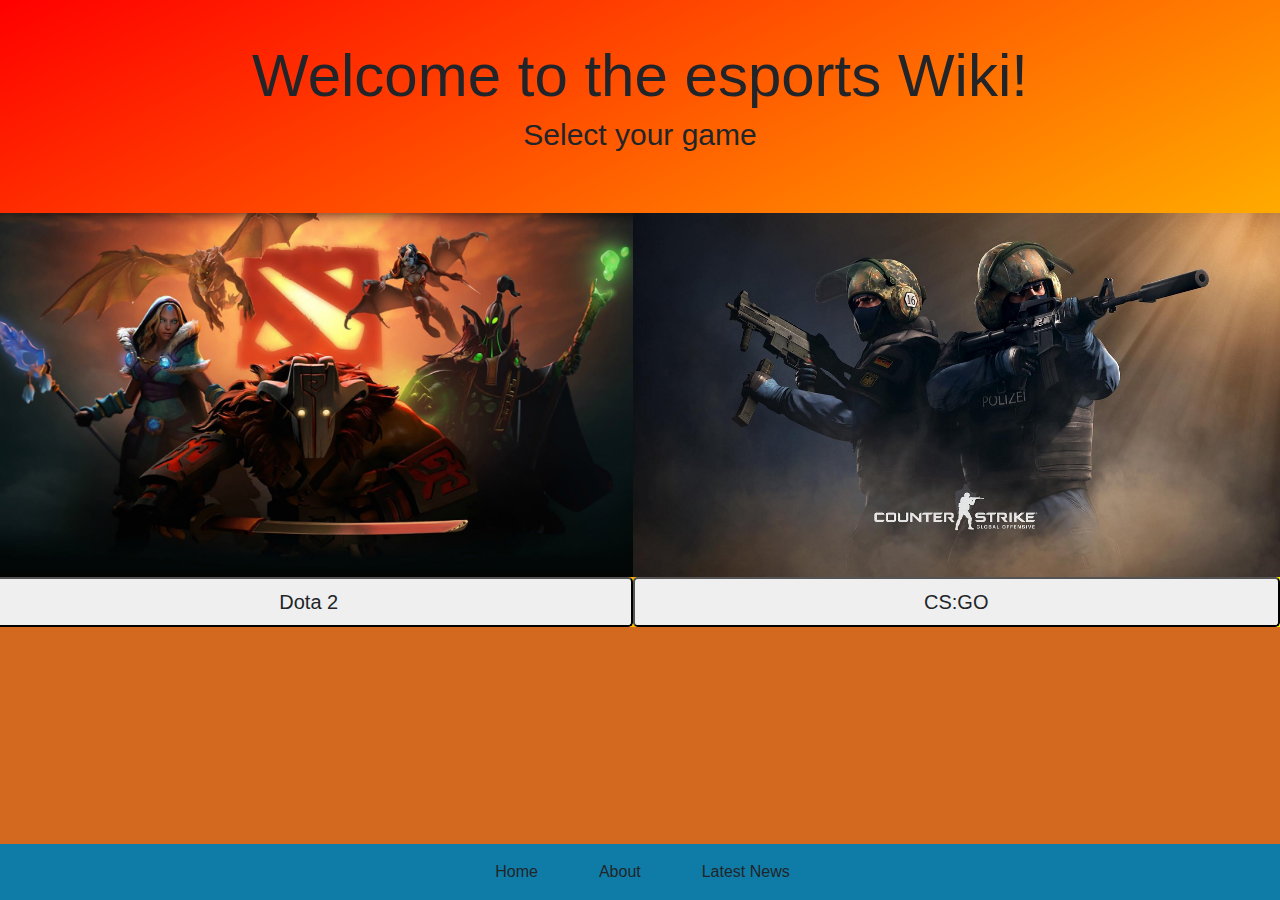
==== index.html @ 648b3dc6 "first commit" ====
<!DOCTYPE html>
<html lang="en">
<head>
    <meta charset="UTF-8">
    <meta name="viewport" content="width=device-width, initial-scale=1.0">
    <link rel="stylesheet" href="https://stackpath.bootstrapcdn.com/bootstrap/4.4.1/css/bootstrap.min.css" integrity="sha384-Vkoo8x4CGsO3+Hhxv8T/Q5PaXtkKtu6ug5TOeNV6gBiFeWPGFN9MuhOf23Q9Ifjh" crossorigin="anonymous">
    <link rel="stylesheet" href="style.css">
    <title>esports Community</title>
</head>
<body>
    <div class="navbar navbar-expand-sm bg-light fixed-bottom justify-content-center">
        <!-- Brand/logo -->
        
        
        <!-- Links -->
        <ul class="navbar-nav">
          <li class="nav-item">
            <a class="nav-link active" href="#home">Home</a>
          </li>
          <li class="nav-item">
            <a class="nav-link active" href="#about">About</a>
          </li>
          <li class="nav-item">
            <a class="nav-link active" href="#precautions">Latest News</a>
          </li>
        </ul>
      </div>
      
    <div class="container-fluid ">
      <h2>Welcome to the esports Wiki!</h2>
        <p style="text-align: center;font-size: 30px;">Select your game</p>
      <div class="row">
        <div class="col">
          <div class="dota2">
            <img src="d2.jpg" alt="" style="width:100%; height:auto;">
            <button type="button" class="btn-lg btn-basic btn-block" style="color: #212529;">Dota 2</button>
          </div>
        </div>
        <div class="col">
          <div class="csgo">
            <img src="csgo.jpg" alt="" style="width:100%; height:auto;">
            <button type="button" class="btn-lg btn-basic btn-block" style="color: #212529;">CS:GO</button>
          </div>
        </div>
      </div>
    </div>
</body>
</html>
---- style.css ----
html{
    margin:0px;
}
.navbar{
    background-color: rgb(15, 124, 167) !important;
    box-sizing: border-box;
} 

a.nav-link{
    color: #212529;
    padding-left: 20px;
    text-align: center;
}
a.nav-link:hover{
    font-size: 16px;
    color: rgb(109, 134, 16);
}
li.nav-item{
    margin-left: 5px;
    padding-left: 20px;
    text-align: center;
    padding-right: 20px;
}
a.navbar-brand{
    padding-left: 80px;
    padding-right: 100px;
}
body{
    margin: 0px 0px 0px 0px;
    height: auto;
    width: 100%;
    background-color: chocolate;
}
h2{
    padding-top: 40px 0px 25px 0px;
    font-family: 'Lucida Sans', 'Lucida Sans Regular', 'Lucida Grande', 'Lucida Sans Unicode', Geneva, Verdana, sans-serif;
    font-size: 60px;
    text-align: center;
    margin-bottom: 0px;
}
.container-fluid{
    padding: 40px 0px 0px 0px;
    background-image: linear-gradient(to bottom right, red, yellow);
}
.row{
    margin-right: 0px;
    border: transparent;
}
.col{
    padding:0px;
}
.dota2{
    padding-top: 40px;
    margin: 0px;
}

.csgo{
    padding-top: 40px;
}
@media only screen and (max-width: 600px) {
    body {
        height: 700px;
    }
    .row{
        display:flex;
        flex-direction: column;
        flex-wrap: nowrap;
    }
    .col{
        padding-top:0%;
    }
    .navbar{
        position: relative;
    }
    .navbar-nav{
        display:flex;
        flex-direction: row;
    }
  }
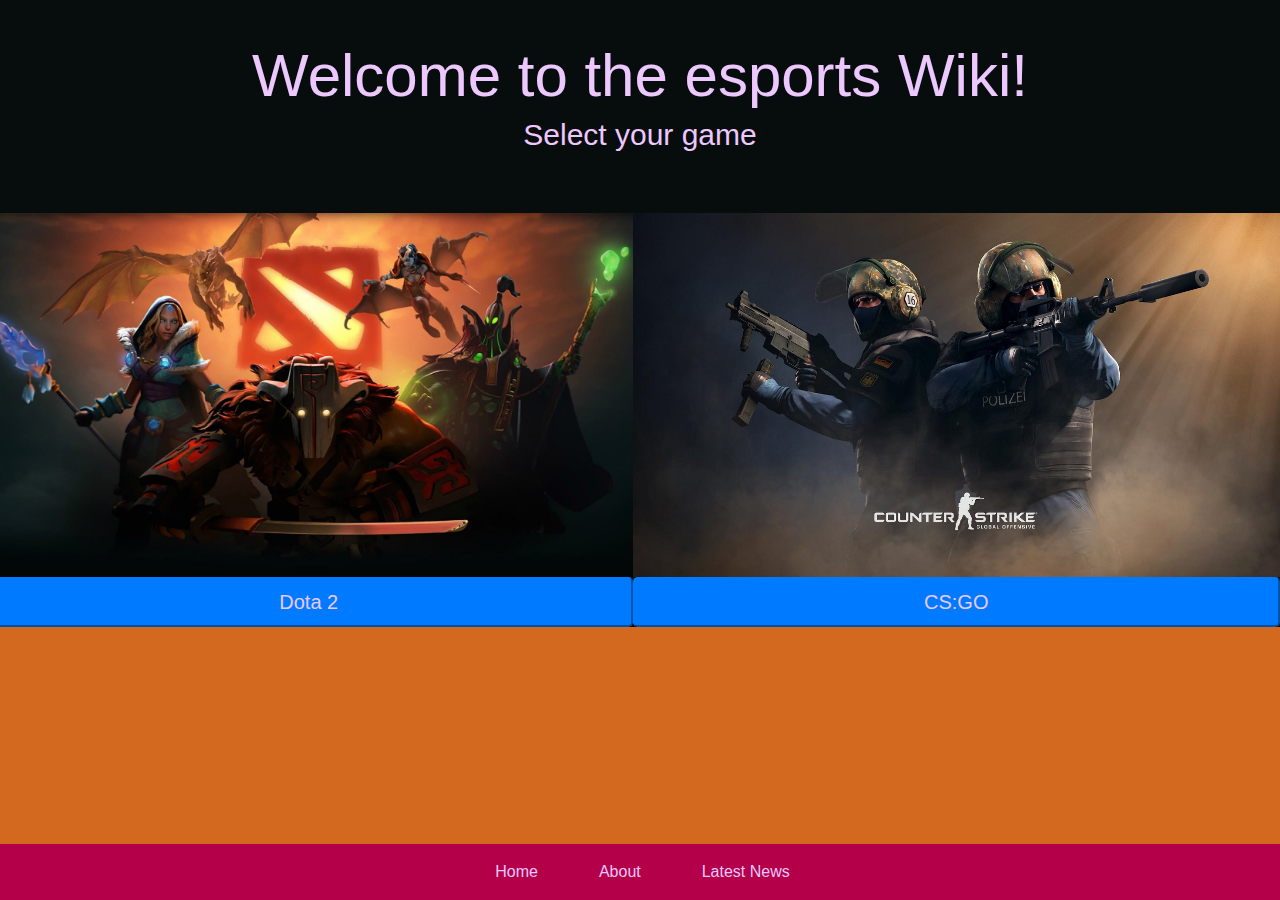
==== commit 521b25ec: "colours" ====
--- a/index.html
+++ b/index.html
@@ -28,18 +28,18 @@
       
     <div class="container-fluid ">
       <h2>Welcome to the esports Wiki!</h2>
-        <p style="text-align: center;font-size: 30px;">Select your game</p>
+        <p class="para">Select your game</p>
       <div class="row">
         <div class="col">
           <div class="dota2">
             <img src="d2.jpg" alt="" style="width:100%; height:auto;">
-            <button type="button" class="btn-lg btn-basic btn-block" style="color: #212529;">Dota 2</button>
+            <button type="button" class="btn-lg btn-primary btn-block" style="color: #EDC8FE;">Dota 2</button>
           </div>
         </div>
         <div class="col">
           <div class="csgo">
             <img src="csgo.jpg" alt="" style="width:100%; height:auto;">
-            <button type="button" class="btn-lg btn-basic btn-block" style="color: #212529;">CS:GO</button>
+            <button type="button" class="btn-lg btn-primary btn-block" style="color: #EDC8FE;">CS:GO</button>
           </div>
         </div>
       </div>
--- a/style.css
+++ b/style.css
@@ -2,12 +2,12 @@
     margin:0px;
 }
 .navbar{
-    background-color: rgb(15, 124, 167) !important;
+    background-color:#B30049 !important;
     box-sizing: border-box;
 } 
 
 a.nav-link{
-    color: #212529;
+    color: #EDC8FE;
     padding-left: 20px;
     text-align: center;
 }
@@ -37,10 +37,16 @@
     font-size: 60px;
     text-align: center;
     margin-bottom: 0px;
+    color: #EDC8FE;
+}
+.para{
+    color:#EDC8FE;
+    text-align: center;
+    font-size: 30px;
 }
 .container-fluid{
     padding: 40px 0px 0px 0px;
-    background-image: linear-gradient(to bottom right, red, yellow);
+    background-color: #070D0D;
 }
 .row{
     margin-right: 0px;
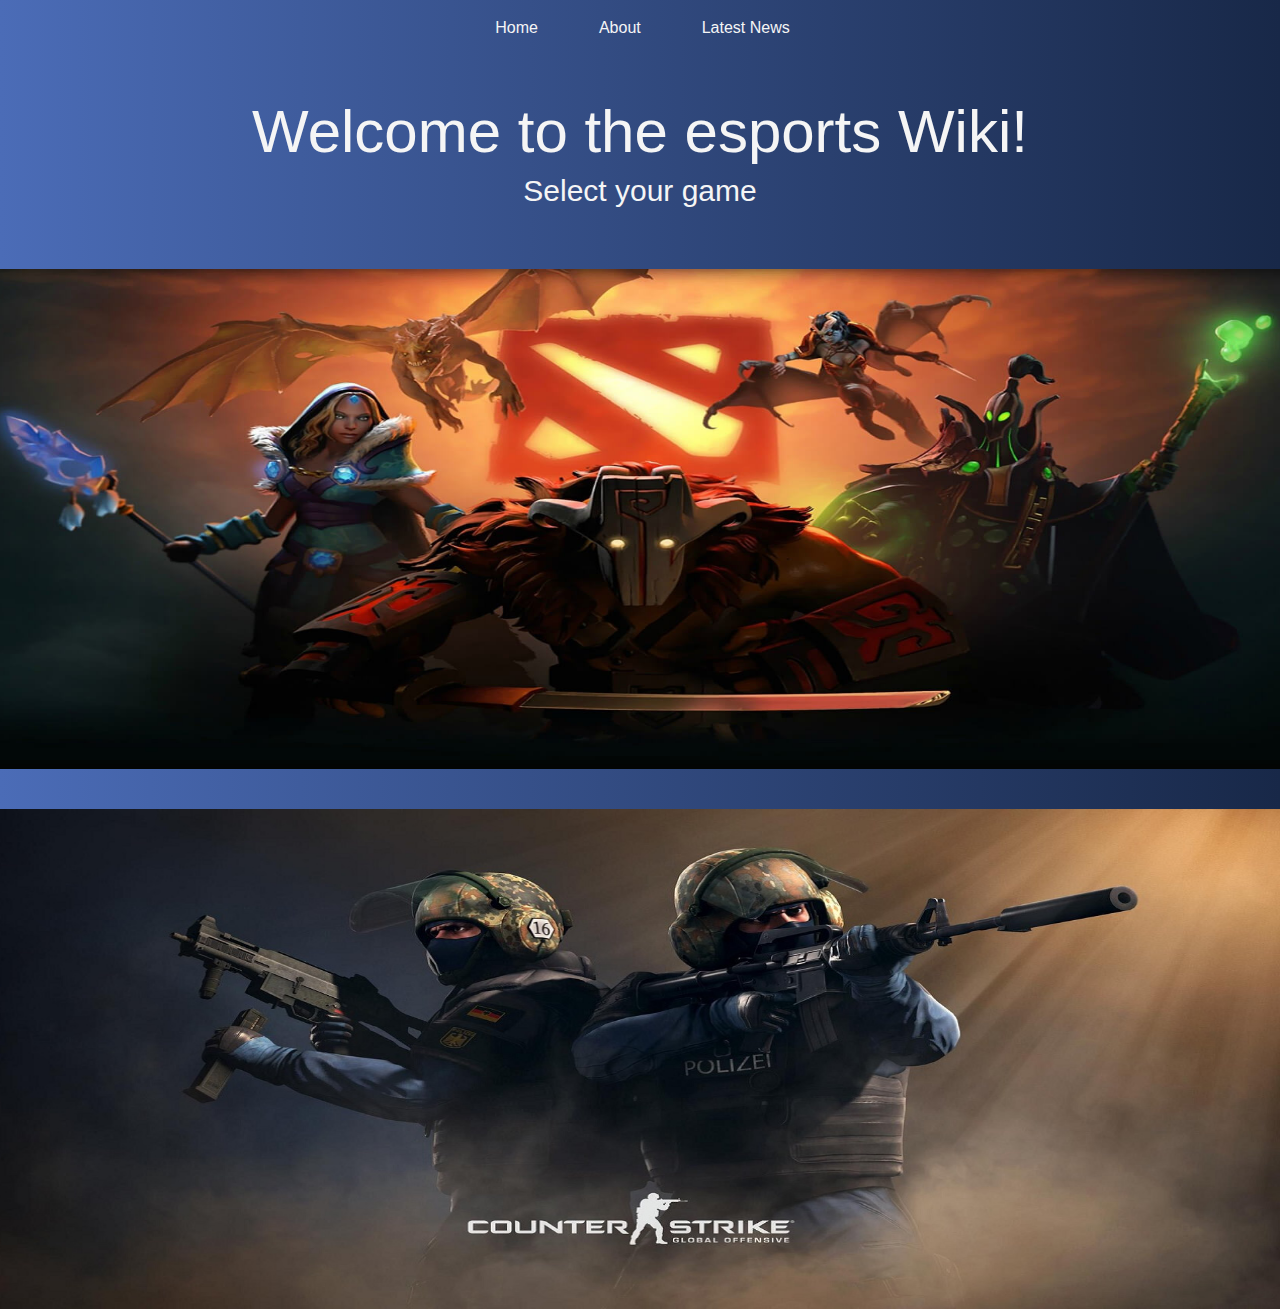
==== commit 6ffc2d94: "frontpage" ====
--- a/index.html
+++ b/index.html
@@ -32,14 +32,16 @@
       <div class="row">
         <div class="col">
           <div class="dota2">
-            <img src="d2.jpg" alt="" style="width:100%; height:auto;">
-            <button type="button" class="btn-lg btn-primary btn-block" style="color: #EDC8FE;">Dota 2</button>
+            <a href="dota2.html">
+              <img src="d2.jpg" alt="">
+            </a>
           </div>
         </div>
         <div class="col">
           <div class="csgo">
-            <img src="csgo.jpg" alt="" style="width:100%; height:auto;">
-            <button type="button" class="btn-lg btn-primary btn-block" style="color: #EDC8FE;">CS:GO</button>
+            <a href="csgo.html">
+              <img src="csgo.jpg" alt="">
+            </a>
           </div>
         </div>
       </div>
--- a/style.css
+++ b/style.css
@@ -1,13 +1,21 @@
 html{
     margin:0px;
 }
+img[src="d2.jpg"]{
+    width:100%; 
+    height:500px;
+}
+img[src="csgo.jpg"]{
+    width:100%; 
+    height:500px;
+}
 .navbar{
-    background-color:#B30049 !important;
+    background-image: linear-gradient(to right, #4b6cb7, #182848) !important;
     box-sizing: border-box;
 } 
 
 a.nav-link{
-    color: #EDC8FE;
+    color: whitesmoke;
     padding-left: 20px;
     text-align: center;
 }
@@ -37,16 +45,22 @@
     font-size: 60px;
     text-align: center;
     margin-bottom: 0px;
-    color: #EDC8FE;
+    color: whitesmoke;
+}
+.dota2 a:hover{
+    -webkit-filter: brightness(150%);
+}
+.csgo a:hover{
+    -webkit-filter: brightness(150%);
 }
 .para{
-    color:#EDC8FE;
+    color:whitesmoke;
     text-align: center;
     font-size: 30px;
 }
 .container-fluid{
     padding: 40px 0px 0px 0px;
-    background-color: #070D0D;
+    background-image: linear-gradient(to right, #4b6cb7, #182848);
 }
 .row{
     margin-right: 0px;
@@ -63,10 +77,7 @@
 .csgo{
     padding-top: 40px;
 }
-@media only screen and (max-width: 600px) {
-    body {
-        height: 700px;
-    }
+@media only screen and (max-width: 740px) {
     .row{
         display:flex;
         flex-direction: column;
@@ -82,4 +93,18 @@
         display:flex;
         flex-direction: row;
     }
-  }+}
+@media only screen and (max-width: 1400px){
+    .row{
+        display:flex;
+        flex-direction: column;
+        flex-wrap: nowrap;
+    }
+    .navbar{
+        position: relative;
+    }
+    .navbar-nav{
+        display:flex;
+        flex-direction: row;
+    }
+}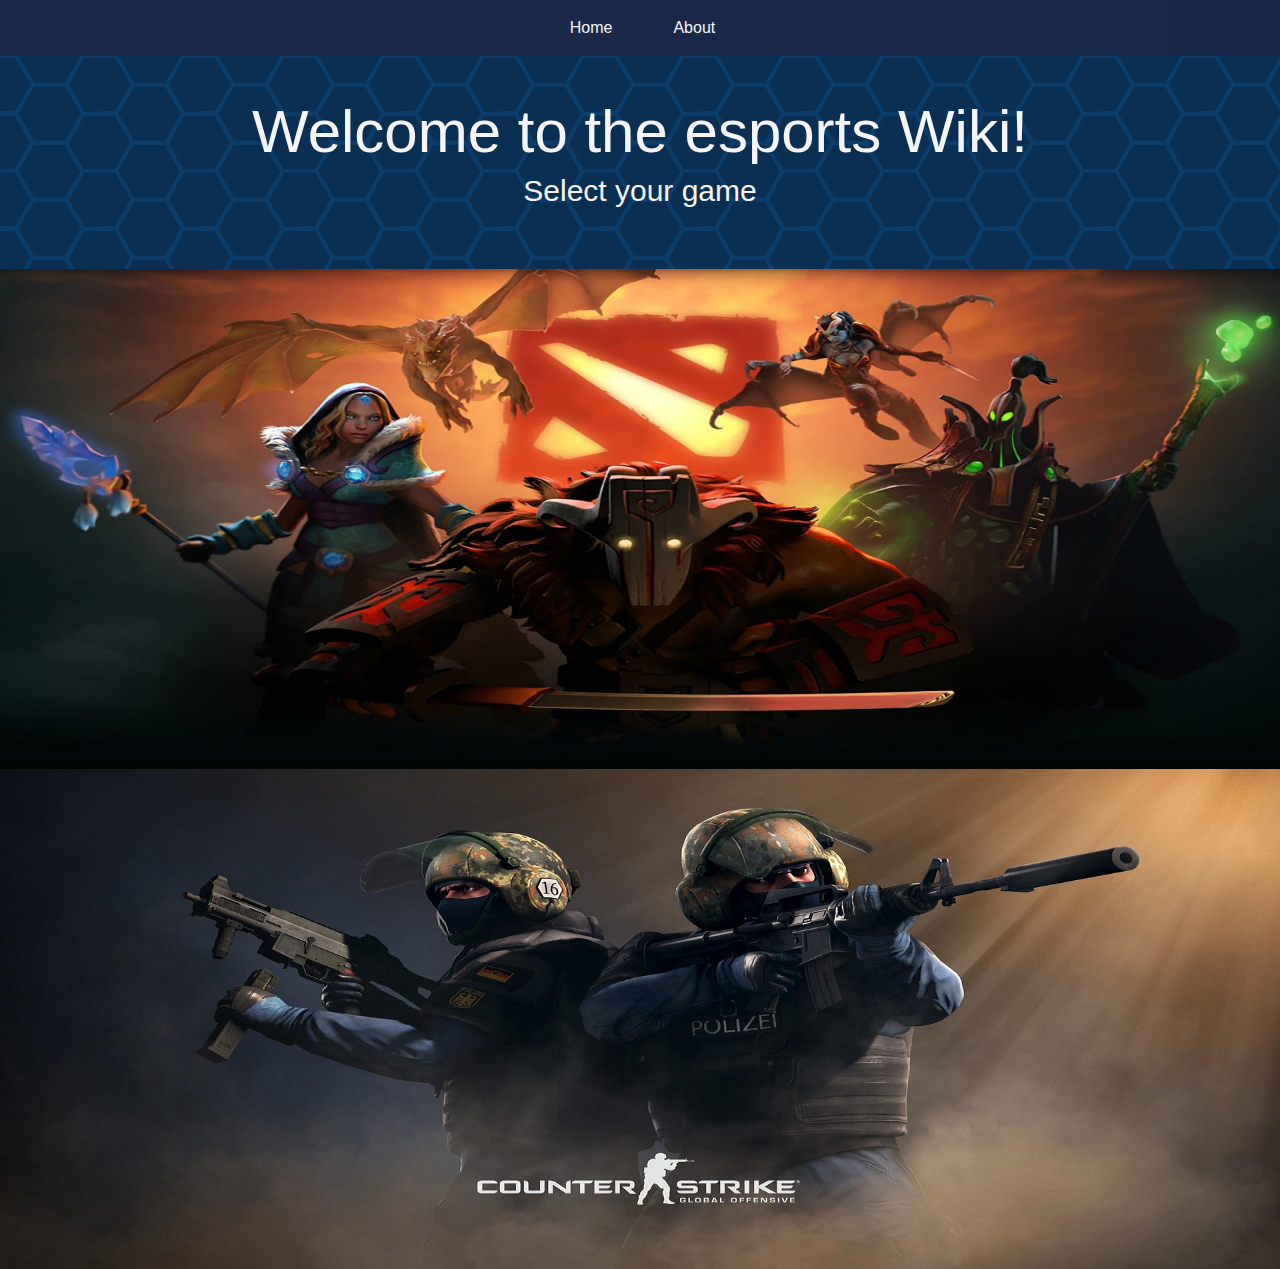
==== commit 4ce96cdf: "asda" ====
--- a/index.html
+++ b/index.html
@@ -9,30 +9,25 @@
 </head>
 <body>
     <div class="navbar navbar-expand-sm bg-light fixed-bottom justify-content-center">
-        <!-- Brand/logo -->
-        
-        
-        <!-- Links -->
-        <ul class="navbar-nav">
-          <li class="nav-item">
-            <a class="nav-link active" href="#home">Home</a>
-          </li>
-          <li class="nav-item">
-            <a class="nav-link active" href="#about">About</a>
-          </li>
-          <li class="nav-item">
-            <a class="nav-link active" href="#precautions">Latest News</a>
-          </li>
-        </ul>
-      </div>
+      <ul class="navbar-nav">
+        <li class="nav-item">
+          <a class="nav-link active" href="#home">Home</a>
+        </li>
+        <li class="nav-item">
+          <a class="nav-link active" href="#about">About</a>
+        </li>
+      </ul>
+    </div>
       
-    <div class="container-fluid ">
+    <div class="container-fluid">
+      <div class="banner">
       <h2>Welcome to the esports Wiki!</h2>
         <p class="para">Select your game</p>
+      </div>
       <div class="row">
         <div class="col">
           <div class="dota2">
-            <a href="dota2.html">
+            <a href="dota.html">
               <img src="d2.jpg" alt="">
             </a>
           </div>
--- a/style.css
+++ b/style.css
@@ -1,3 +1,4 @@
+/* ########## FOR INDEX.HTML ######### */
 html{
     margin:0px;
 }
@@ -10,7 +11,7 @@
     height:500px;
 }
 .navbar{
-    background-image: linear-gradient(to right, #4b6cb7, #182848) !important;
+    background-image: linear-gradient(to right, #1c2a49, #182848) !important;
     box-sizing: border-box;
 } 
 
@@ -37,7 +38,7 @@
     margin: 0px 0px 0px 0px;
     height: auto;
     width: 100%;
-    background-color: chocolate;
+    background-color: white;
 }
 h2{
     padding-top: 40px 0px 25px 0px;
@@ -48,10 +49,10 @@
     color: whitesmoke;
 }
 .dota2 a:hover{
-    -webkit-filter: brightness(150%);
+    filter: brightness(150%);
 }
 .csgo a:hover{
-    -webkit-filter: brightness(150%);
+    filter: brightness(150%);
 }
 .para{
     color:whitesmoke;
@@ -59,23 +60,27 @@
     font-size: 30px;
 }
 .container-fluid{
-    padding: 40px 0px 0px 0px;
-    background-image: linear-gradient(to right, #4b6cb7, #182848);
+    padding:0px;
+}
+.banner{
+    width: 100%;
+    padding: 40px 0px 40px 0px;
+    background: #062543 url("hexbg.png");
 }
 .row{
-    margin-right: 0px;
+    margin: 0px;
     border: transparent;
 }
 .col{
     padding:0px;
 }
 .dota2{
-    padding-top: 40px;
+    
     margin: 0px;
 }
 
 .csgo{
-    padding-top: 40px;
+    
 }
 @media only screen and (max-width: 740px) {
     .row{
@@ -107,4 +112,28 @@
         display:flex;
         flex-direction: row;
     }
+}
+/* ########## FOR INDEX.HTML ######### */
+
+
+/* ########## FOR DOTA.HTML ########## */
+a.nav-link-dota{
+    color: whitesmoke;
+    padding-left: 40px;
+    text-align: center;
+}
+a.nav-link-dota:hover{
+    font-size: 16px;
+    color: rgb(109, 134, 16);
+}
+.dotaban{
+    width: 100%;
+    padding-left: 1%;
+    padding-top: 5%;
+}
+.button1{
+    padding-left: 5%;
+}
+.button2{
+    padding-left: 20%;
 }